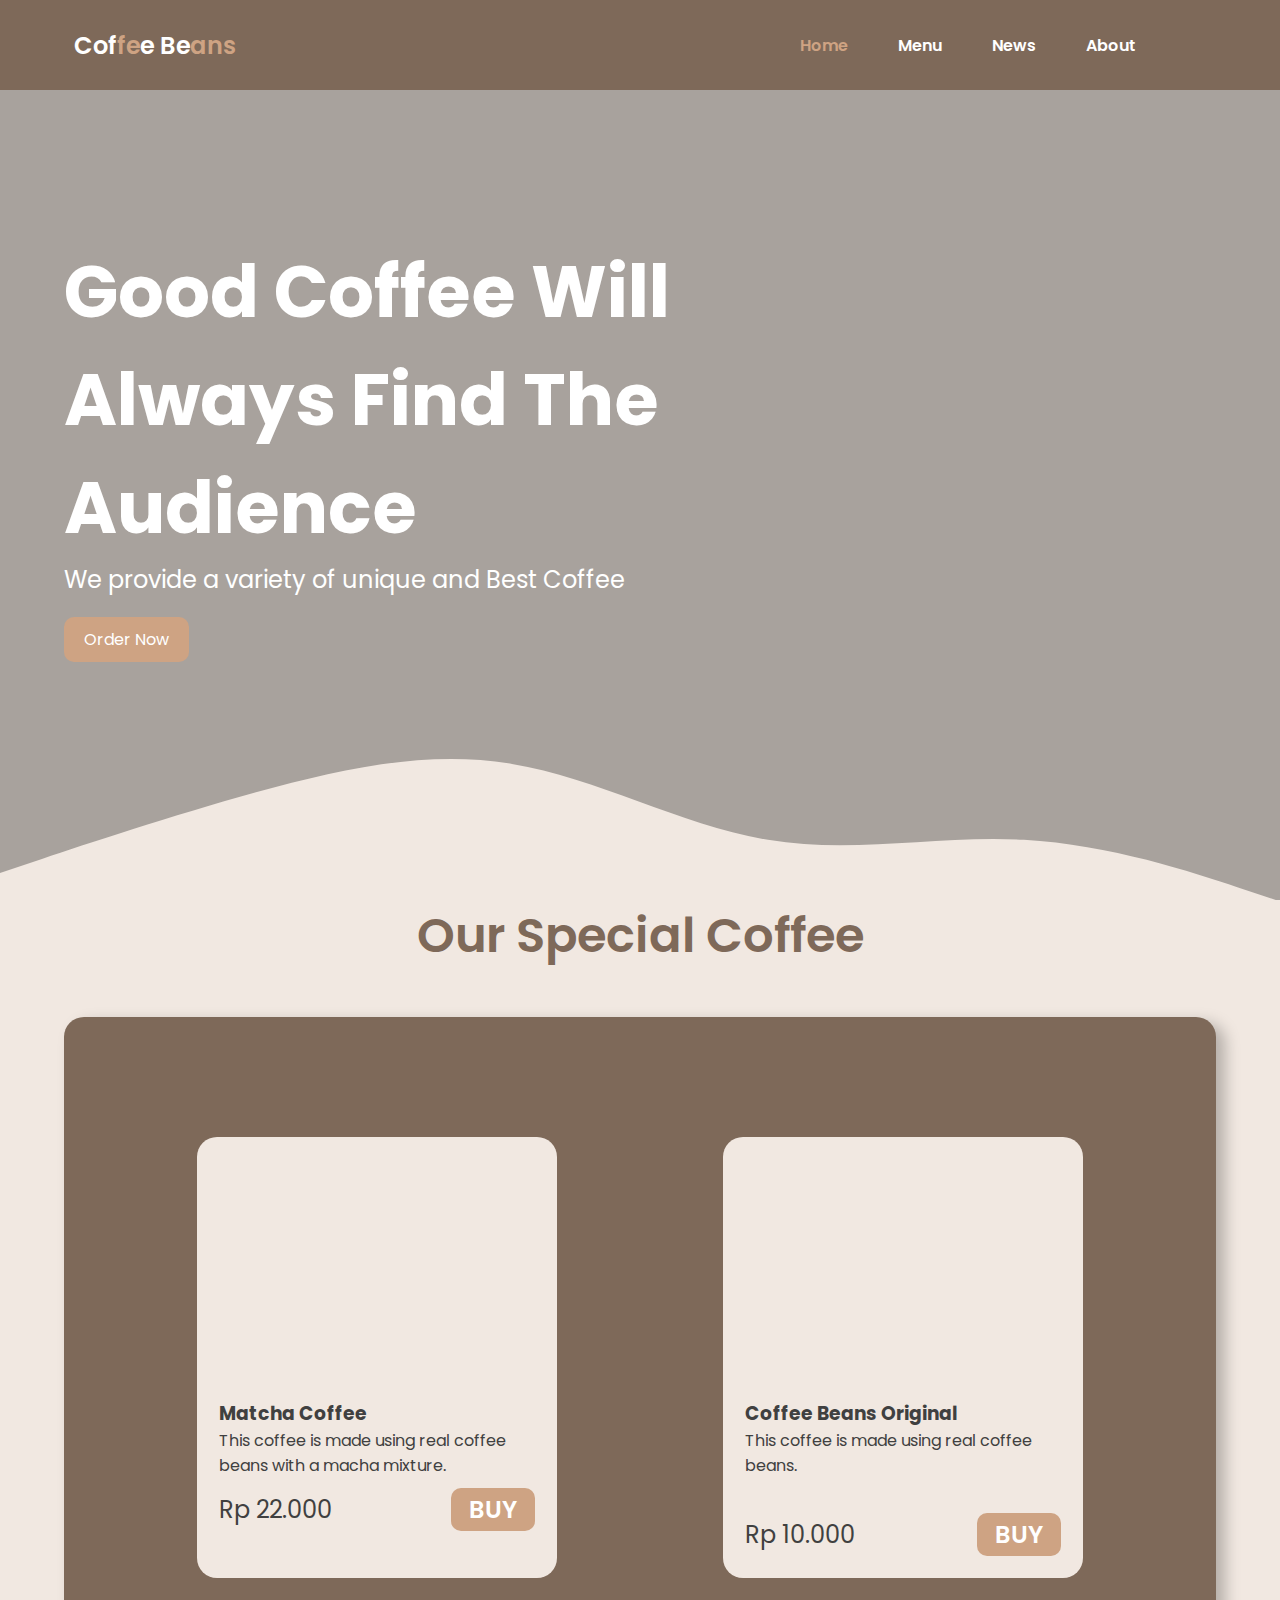
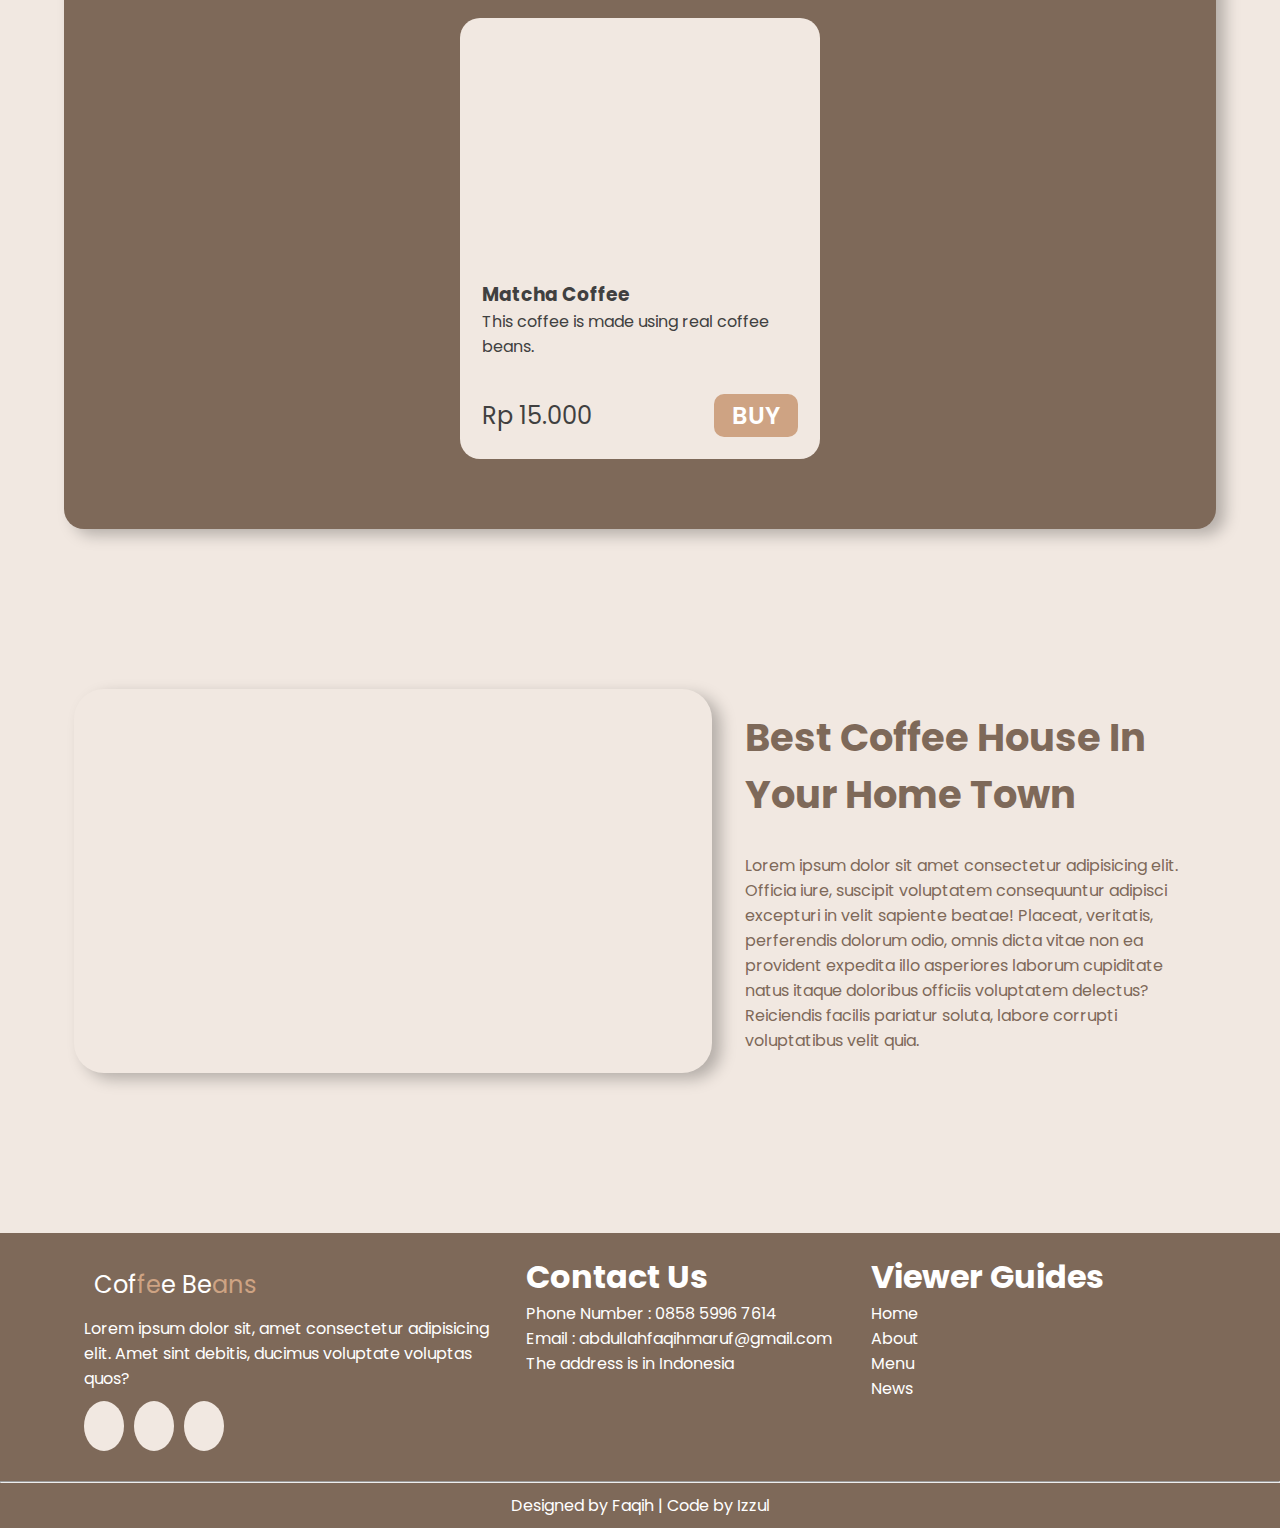
==== index.html @ 6e34bc98 "V2" ====
<!DOCTYPE html>
<html lang="en">

<head>
    <meta charset="UTF-8">
    <meta name="viewport" content="width=device-width, initial-scale=1.0">
    <!--? Font -->
    <link rel="preconnect" href="https://fonts.googleapis.com">
    <link rel="preconnect" href="https://fonts.gstatic.com" crossorigin>
    <link
        href="https://fonts.googleapis.com/css2?family=Inter:wght@100;200;300;400;500;600;700;800;900&family=Poppins:ital,wght@0,100;0,200;0,300;0,400;0,500;0,600;0,700;0,800;0,900;1,100;1,200;1,300;1,400;1,500;1,600;1,700;1,800;1,900&display=swap"
        rel="stylesheet">
    <!--? Font Awesome -->
    <link rel="stylesheet" href="https://cdnjs.cloudflare.com/ajax/libs/font-awesome/6.4.2/css/all.min.css"
        integrity="sha512-z3gLpd7yknf1YoNbCzqRKc4qyor8gaKU1qmn+CShxbuBusANI9QpRohGBreCFkKxLhei6S9CQXFEbbKuqLg0DA=="
        crossorigin="anonymous" referrerpolicy="no-referrer" />
    <!--| Style -->
    <link rel="stylesheet" href="css/style.css">
    <title>CoffeeBeans</title>
</head>

<body>
    <!--? ==== NAVBAR ==== -->
    <header>
        <div class="container">
            <div class="nav">
                <div class="nav-logo">
                    <img src="https://s3-alpha-sig.figma.com/img/4970/9070/c410fe55acb123a678ad45e10f0fdd7c?Expires=1698019200&Signature=XytIebfR-RaneU2qDaHYtxPpBjOl4iCnSsM-wQxqLRP7ggdpRQHXX0Pc2GQqB51GH6HWvp6jPmvZh7eUP5Mfg11wv0GbS5ku~TzlTf72yX4O9HxwXQV4cp6ksvLRkSgjZg1yLLTUNektnLueFHZy6gy31QEyy6GFyaKoExzgG5m74kTsUkfNtLEOCmmHpS-DjbFzZxWWeUgdxFs~0~4xUE1e2X1M4FycIsh5xrHdoZlwd30e8V4n2n80bS4t674sBb317-54WlDuPyuinAHRCjFD6Gdyh57rF3oK0MVfbd6l5C0WLovF42mP~ZpvNUfOlbZP0t4fNk8S-f9FmekIig__&Key-Pair-Id=APKAQ4GOSFWCVNEHN3O4"
                        alt="">
                    <p>Cof<span>fe</span>e Be<span>ans</span></p>
                </div>
                <nav>
                    <ul>
                        <li><a href="#home">Home</a></li>
                        <li><a href="#menu">Menu</a></li>
                        <li><a href="#news">News</a></li>
                        <li><a href="about">About</a></li>
                    </ul>
                    <div class="cart">
                        <i class="fa-solid fa-cart-shopping"></i>
                        <div class="burger">
                            <input type="checkbox" id="">
                            <span></span>
                            <span></span>
                            <span></span>
                        </div>
                    </div>
                </nav>
            </div>
        </div>
    </header>
    <!--! ==== NAVBAR END ==== -->
    <!--? ==== HERO ==== -->
    <section class="home" id="home">
        <div class="img"></div>
        <div class="container h-100 al-c">
            <div class="title">
                <h1>Good Coffee Will<br>Always Find The <br> Audience</h1>
                <p>We provide a variety of unique and Best Coffee</p>
                <a href="#menu">
                    <div class="btn">Order Now</div>
                </a>
            </div>
        </div>
        <svg xmlns="http://www.w3.org/2000/svg" viewBox="0 0 1440 320">
            <path fill="#F1E8E1" fill-opacity="1"
                d="M0,288L48,272C96,256,192,224,288,197.3C384,171,480,149,576,165.3C672,181,768,235,864,250.7C960,267,1056,245,1152,250.7C1248,256,1344,288,1392,304L1440,320L1440,320L1392,320C1344,320,1248,320,1152,320C1056,320,960,320,864,320C768,320,672,320,576,320C480,320,384,320,288,320C192,320,96,320,48,320L0,320Z">
            </path>
        </svg>
    </section>
    <!--! ==== HERO END ==== -->
    <!--? ==== MENU  SECTION ==== -->
    <section class="menu" id="menu">
        <div class="container">
            <div class="tit">
                <h1>Our Special Coffee</h1>
            </div>
            <div class="menu-box">
                <div class="menu-item">
                    <img src="https://s3-alpha-sig.figma.com/img/1c59/38a8/f392780c67a307e33f502397b884c024?Expires=1698019200&Signature=ZkisdMGvo-wTyyJcJlNMrdIAzaZFRWd-dJsBuGGd-EyYubKYcHgtSaUx9HD1E5gqHD8PRIsdLhA86ltHyV75STcPQN~hCXhzM2jA77wXGhvk1Dh9yQMXfesS2cjpZVwbn2lL-YWx24hGftZ3xeegDH92CEukQYyYnYO7mCugO~AK99uobsS1jkohI4PkWPp3PX-NwgJe~xOrQVDxaBPmoO1iuTcWYLg9KnWAotagrvP0br5FsV9W~Jdpjkqw-p7HQPk0mxuR6ji1VFP7qB0707hMtqiQqHhR1YTyAf-vpTovkzBKRjcjqe1LDLV2JStLg7outj8KgsM4I6o4P4sosw__&Key-Pair-Id=APKAQ4GOSFWCVNEHN3O4"
                        alt="">
                    <div class="des">
                        <h3>Matcha Coffee</h3>
                        <p>This coffee is made using real coffee beans with a macha mixture.</p>
                        <div class="price">
                            <p>Rp 22.000</p>
                            <div class="buy">
                                BUY
                            </div>
                        </div>
                    </div>
                </div>
                <div class="menu-item">
                    <img src="https://s3-alpha-sig.figma.com/img/6d53/9090/eb8b45fd71f9e4853e34e6f5f472568f?Expires=1698019200&Signature=YNuu9CQsywQBjUtPf7SQn6zNoOCgaUgO4lIT3Yx9TPzoWj7l8N5MZUm4~6Tn24MKjPBf6FbdLYC748kRk7h-AjgCHys1ITiKkO6IBguOHShNnSNwbvb0QJwEOYKXvZ7H5MXEYZGZj2Aokm~mTh-MsoMbVvfEyYdOmP4SLaap9srs00pML~uMdBcN9ZieRdrs7Dm75ZQPRgAO7ov0nBtGtmmJ7f0RiuM1mpfqLGa-pbdnxLC5ut1FRjkmjr3ppgUAg4fx4seLR5ZHeA5bShkyHzycJP0qp~B5-I3RNjZ616aTEn5MvP9bUnuMlW7KOSP6rEf4WA0R4eGTzeWag75VCw__&Key-Pair-Id=APKAQ4GOSFWCVNEHN3O4"
                        alt="">
                    <div class="des">
                        <h3>Coffee Beans Original</h3>
                        <p>This coffee is made using real coffee beans.</p><br>
                        <div class="price">
                            <p>Rp 10.000</p>
                            <div class="buy">
                                BUY
                            </div>
                        </div>
                    </div>
                </div>
                <div class="menu-item">
                    <img src="https://s3-alpha-sig.figma.com/img/9aee/0692/faa9d4327ca88c1d0c3a421794c82813?Expires=1698019200&Signature=[base64]~webMLwWJH0Cpw0M7lIMrUFK0YyjBxVWnUWwNOEFzDCnb~SCH44BzZlRF2t~6euwoL0J2kwgWYrd1Rw2QTTx54qsCoEbm3UKH0lXmTg__&Key-Pair-Id=APKAQ4GOSFWCVNEHN3O4"
                        alt="">
                    <div class="des">
                        <h3>Matcha Coffee</h3>
                        <p>This coffee is made using real coffee beans.</p><br>
                        <div class="price">
                            <p>Rp 15.000</p>
                            <div class="buy">
                                BUY
                            </div>
                        </div>
                    </div>
                </div>
            </div>
        </div>
    </section>
    <!--! ==== MENU END ==== -->
    <!--? ==== DEFINITION  SECTION ==== -->
    <section class="def" id="def">
        <div class="container">
            <div class="def-grid">
                <img src="https://s3-alpha-sig.figma.com/img/f704/1669/a46951a37e8189d882adf9dfe165d386?Expires=1698019200&Signature=UQm6nIJasDvoP-XhA1CTbuQD8EzMgzz7UwNrTlTijVu7~CM3TzpegFcVRNZA0Myyq0Of-vOuh9h6WJw5fGa2Iutv66a1JZ7sxPLpey7KH4e4ml2ocHULhaRwWocxoIT~[base64]&Key-Pair-Id=APKAQ4GOSFWCVNEHN3O4"
                    alt="">
                <div class="def-text">
                    <h1>Best Coffee House In <br>Your Home Town</h1>
                    <p>Lorem ipsum dolor sit amet consectetur adipisicing elit. Officia iure, suscipit voluptatem
                        consequuntur adipisci excepturi in velit sapiente beatae! Placeat, veritatis, perferendis
                        dolorum odio, omnis dicta vitae non ea provident expedita illo asperiores laborum cupiditate
                        natus itaque doloribus officiis voluptatem delectus? Reiciendis facilis pariatur soluta, labore
                        corrupti voluptatibus velit quia.</p>
                </div>
            </div>
        </div>
    </section>
    <!--! ==== DEFINITION END ==== -->
    <!--? ==== DEFINITION  SECTION ==== -->
    <footer>
        <div class="container">
            <div class="footer-grid">
                <div class="footer-item">
                    <div class="nav-logo">
                        <img src="https://s3-alpha-sig.figma.com/img/4970/9070/c410fe55acb123a678ad45e10f0fdd7c?Expires=1698019200&Signature=XytIebfR-RaneU2qDaHYtxPpBjOl4iCnSsM-wQxqLRP7ggdpRQHXX0Pc2GQqB51GH6HWvp6jPmvZh7eUP5Mfg11wv0GbS5ku~TzlTf72yX4O9HxwXQV4cp6ksvLRkSgjZg1yLLTUNektnLueFHZy6gy31QEyy6GFyaKoExzgG5m74kTsUkfNtLEOCmmHpS-DjbFzZxWWeUgdxFs~0~4xUE1e2X1M4FycIsh5xrHdoZlwd30e8V4n2n80bS4t674sBb317-54WlDuPyuinAHRCjFD6Gdyh57rF3oK0MVfbd6l5C0WLovF42mP~ZpvNUfOlbZP0t4fNk8S-f9FmekIig__&Key-Pair-Id=APKAQ4GOSFWCVNEHN3O4"
                            alt="">
                        <p>Cof<span>fe</span>e Be<span>ans</span></p>
                    </div>
                    <p>Lorem ipsum dolor sit, amet consectetur adipisicing elit. Amet sint debitis, ducimus voluptate
                        voluptas quos?</p>
                    <div class="sosmed">
                        <div class="sos">
                            <a href="https://facebook.com"><i class="fa-brands fa-facebook-square"></i></a>
                        </div>
                        <div class="sos">
                            <a href="https://instagram.com"><i class="fa-brands fa-instagram"></i></a>
                        </div>
                        <div class="sos">
                            <a href="https://twitter.com"><i class="fa-brands fa-x-twitter"></i></a>
                        </div>
                    </div>
                </div>
                <div class="footer-item">
                    <h1>Contact Us</h1>
                    <p>Phone Number : 0858 5996 7614</p>
                    <p>Email : abdullahfaqihmaruf@gmail.com</p>
                    <p>The address is in Indonesia</p>
                </div>
                <div class="footer-item">
                    <h1>Viewer Guides</h1>
                    <a href="#home">Home</a>
                    <a href="/">About</a>
                    <a href="/">Menu</a>
                    <a href="/">News</a>
                </div>
            </div>
        </div>
        <hr>
        <p style="text-align: center;padding: 10px;">Designed by Faqih | Code by Izzul</p>
    </footer>
    <!--! ==== DEFINITION END ==== -->
    <script src="js/index.js"></script>
</body>

</html>
---- css/style.css ----
* {
      box-sizing: border-box;
      margin: 0;
      padding: 0;
      font-family: "Poppins", sans serif;
      color: white;
}
/*! Root settings */
:root {
      --primary: #7e6959;
      --secondary: #cea383;
      --third: #f1e8e1;
      --transition: all .4s ease-in-out;
}

/*! Global settings */
.container {
      width: 90%;
      max-width: 1240px;
      margin: auto;
}
span {
      color: var(--secondary);
}
.h-100 {
      height: 100vh;
}
.al-c {
      display: flex;
      align-items: center;
}

html{
    scroll-behavior: smooth;
    background-color: var(--third);
}
a{
      text-decoration:none;
}

/* Nav Settings */
header {
      width: 100%;
      position: fixed;
      background-color: var(--primary);
      z-index: 100;
}
nav {
      display: flex;
      height: 10vh;
      align-items: center;
}
nav ul {
      display: flex;
      gap: 50px;
}
nav ul li {
      list-style: none;
}
nav ul li a {
      text-decoration: none;
      transition: var(--transition);
}
nav ul li:first-child a{
    color: var(--secondary) !important;
}
.nav {
      display: flex;
      justify-content: space-between;
      font-weight: 600;
      /* position: fixed; */
      background-color: var(--primary);
}
.nav-logo {
      display: flex;
      align-items: center;
      font-size: 1.5rem;
}
.nav-logo img {
      height: 7vh;
      margin-right: 10px;
}
.cart {
      margin-left: 80px;
      display: flex;
      align-items: center;
      gap: 20px;
}
.cart i {
      transition: var(--transition);
}
nav ul li a:hover {
      color: var(--secondary);
}
.cart i:hover {
      color: var(--secondary);
      cursor: pointer;
}

.burger {
      height: 28px;
      display: flex;
      flex-direction: column;
      justify-content: space-between;
      display: none;
      margin: auto;
}

.burger span {
      display: block;
      width: 36px;
      height: 4px;
      border-radius: 100px;
      background-color: white;
      transition: var(--transition);
}
.burger input {
      position: absolute;
      width: 32px;
      height: 30px;
      opacity: 0;
      z-index: 10;
      cursor: pointer;
}
.burger input:hover ~ span {
      background-color: var(--secondary);
}
.burger input:checked ~ span:nth-child(2) {
      transform: rotate(45deg);
      transform-origin: 0px 3px;
}
.burger input:checked ~ span:nth-child(3) {
      transform: scaleX(0);
}
.burger input:checked ~ span:nth-child(4) {
      transform: rotate(-45deg);
      transform-origin: 2px 2px;
}

.img {
      width: 100%;
      height: 100vh;
      position: absolute;
      background-image: url(https://s3-alpha-sig.figma.com/img/aafb/4076/312a44fe25e273e71fb5f6df53764332?Expires=1698019200&Signature=OdtggVB~pqIja1iTA9KClODpAZpKGxn8-eRg2SfkQPOB28svb~e00MuW1U5YuWLLEF8Y6GOZu5oZw92bNRztNWGpd3bgXC~6OKLkMnAs7qkmA5eDzyJ2O9WsY6u62bTVaHQky~a81PNhoQXKzP6HTq3-FEufXP9R0r4d4Y~~rKPHx2BGg5HdzF3rgBzJHtC1uZfiDgCat9v34SPjFlnrL1LC4xKzFHVNr5Hwt-KOcuCocaPrqIUdeI~j0KUcuvvflOECzZ0ayc-~4WeKXCYQ5o-uR408fChauijom1lcVJ9jejYGOxc1IAZFgwDJaOO50MoC6cgA8yn96xnh5lOn7A__&Key-Pair-Id=APKAQ4GOSFWCVNEHN3O4);
      background-size: cover;
      background-position: center;
      z-index: -1;
}
.img::after {
      content: "";
      position: absolute;
      display: block;
      width: 100%;
      height: 100%;
      background-color: rgba(0, 0, 0, 0.3);
      z-index: -1;
}
.title {
      color: white;
}
.title h1 {
      font-size: 4.5em;
}
.title p{
      font-size: 1.5em;
}
.btn {
      display: inline-block;
      padding: 10px 20px;
      background-color: var(--secondary);
      color: white;
      margin-top: 20px;
      border-radius: 10px;
      transition: var(--transition);
      font-size: 16px;
      
}
.btn:hover {
      background-color: var(--primary);
      cursor: pointer;
}
.home {
      width: 100%;
      height: 100vh;
      overflow: hidden;
}
svg {
      position: absolute;
      bottom: -1px;
      z-index: -1;
}

.menu {
      background-color: var(--third);
}
.tit {
    margin: auto;
}
.tit h1 {
    text-align: center;
      color: var(--primary);
      font-size: 3rem;
      font-style: normal;
      font-weight: 600;
}
.menu-box{
    width: 100%;
    background-color: var(--primary);
    padding: 100px 50px 50px 50px;
    border-radius: 20px;
    margin-top: 45px;
    display: grid;
    grid-template-columns: repeat(auto-fit, minmax(320px,1fr));
    display: flex;
    flex-wrap: wrap;
    justify-content: center;
    box-shadow: 9px 6px 15px 0px rgba(0, 0, 0, 0.25);

}
.menu-item{
    background-color: var(--third);
    border-radius: 20px;
    width: 40vh;
    text-align: center;
    justify-content: center;
    padding: 0px 22px 22px 22px;
    margin: auto;
    margin: 20px auto;
    min-width: 294px;
    min-height: 440px;
    flex-wrap: wrap;
}
.menu-item img{
    margin: auto;
    width: 100%;
    min-width: 205px;
    min-height: 255px;
}
.des{
    text-align: start;
}
.des h3,.des p{
    color: #404040;
    align-self: center;
}

.price{
    display: flex;
    justify-content: space-between;
    margin-top: 10px;
    font-size: 24px;
}
.buy{
    padding: 4px 18px;
    background-color: var(--secondary);
    border-radius: 10px;
    font-weight: 600;
    align-items: center;
    display: flex;
    cursor: pointer;
    transition: var(--transition);
}
.buy:hover{
    background-color: var(--primary);
    transform: scale(0.97);
}
.buy:active{
    transform: scale(0.90);
}


.def-grid{
    display: grid;
    grid-template-columns: 1.3fr 1fr;
    margin: 150px 0;

}
.def-grid img{
    width: 98%;
    margin: 10px;
    border-radius: 30px;
    box-shadow: 9px 6px 15px 0px rgba(0, 0, 0, 0.25);
}
.def-text{
    padding: 30px;
    color: var(--primary);
}

.def-text h1,.def-text p{
    color: var(--primary);
}
.def-text h1{
    font-size: 2.4em;
    margin-bottom: 30px;
}

footer{
      background-color: var(--primary);
}

.footer-grid{
      display: grid;
      grid-template-columns: 1.3fr 1fr 1fr;
      gap: 20px;
      padding: 20px;
}
.footer-item{
      display: flex;
      flex-direction: column;
      /* width: 90%; */
}
.sosmed{
      display: flex;
}

.sos{
      /* width: 50px;
      height: 50px; */
      background-color: var(--third);
      display: flex;
      justify-content: center;
      align-items: center;
      border-radius: 100%;
      padding: 10px;
      margin: 10px 10px 10px 0;
      aspect-ratio: 1/1;
}
.sos a i{
      color: var(--primary);
      font-size: 20px;
      padding: 10px;
}
.footer-grid .footer-item:nth-child(3) a{
      transition: var(--transition);
}

.footer-grid .footer-item:nth-child(3) a:hover{
      color: var(--secondary);
}



@media screen and (max-width: 768px) {
      .home{
            font-size:60%;
      }
      .burger {
            display: flex;
      }

      nav ul {
            width: 50%;
            height: 100vh;
            flex-direction: column;
            right: 0;
            position: absolute;
            background-color: var(--primary);
            bottom: -100vh;
            text-align: right;
            gap: 30px;
            transform: translateX(100%);
            transition: var(--transition);
      }
      nav ul li {
            margin: 20px 30px 0 0;
            transition: var(--transition);
      }
      nav ul li:hover {
            transform: translateX(-5%);
      }
      .active {
            transform: translateX(0);
      }
      .def-text{
            font-size: 83%;
      }
}
@media screen and (max-width:1110px){
      .menu-box{
            /* grid-template-columns: 1fr; */
            grid-template-rows: repeat(3,1fr);
      }
}

@media screen and (max-width:1190px){
      .def-grid{
            grid-template-columns: 1fr;
      }
      .def-grid img{
            transform: scale(.85);
      }
      
}
@media screen and (max-width:1190px){
      .footer-grid{
            grid-template-columns: 1fr;
            gap: 20px;
      }
}
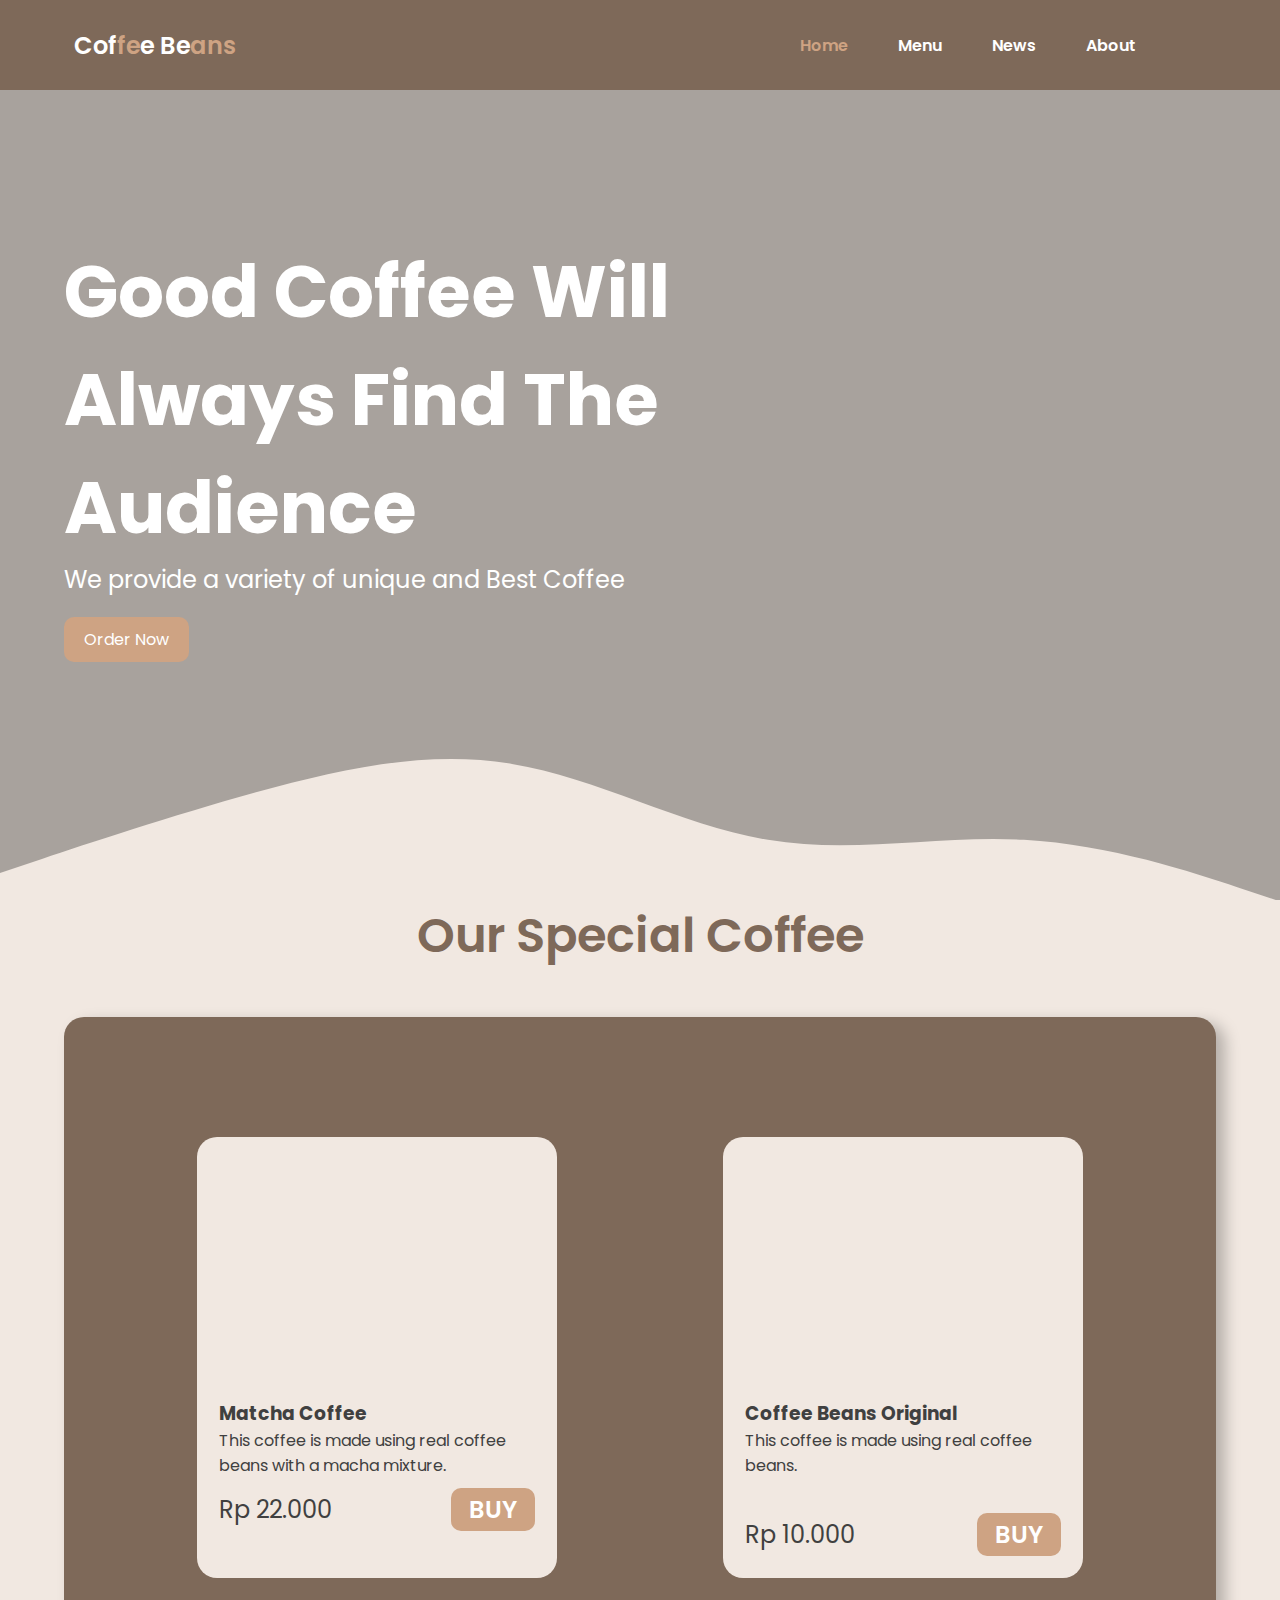
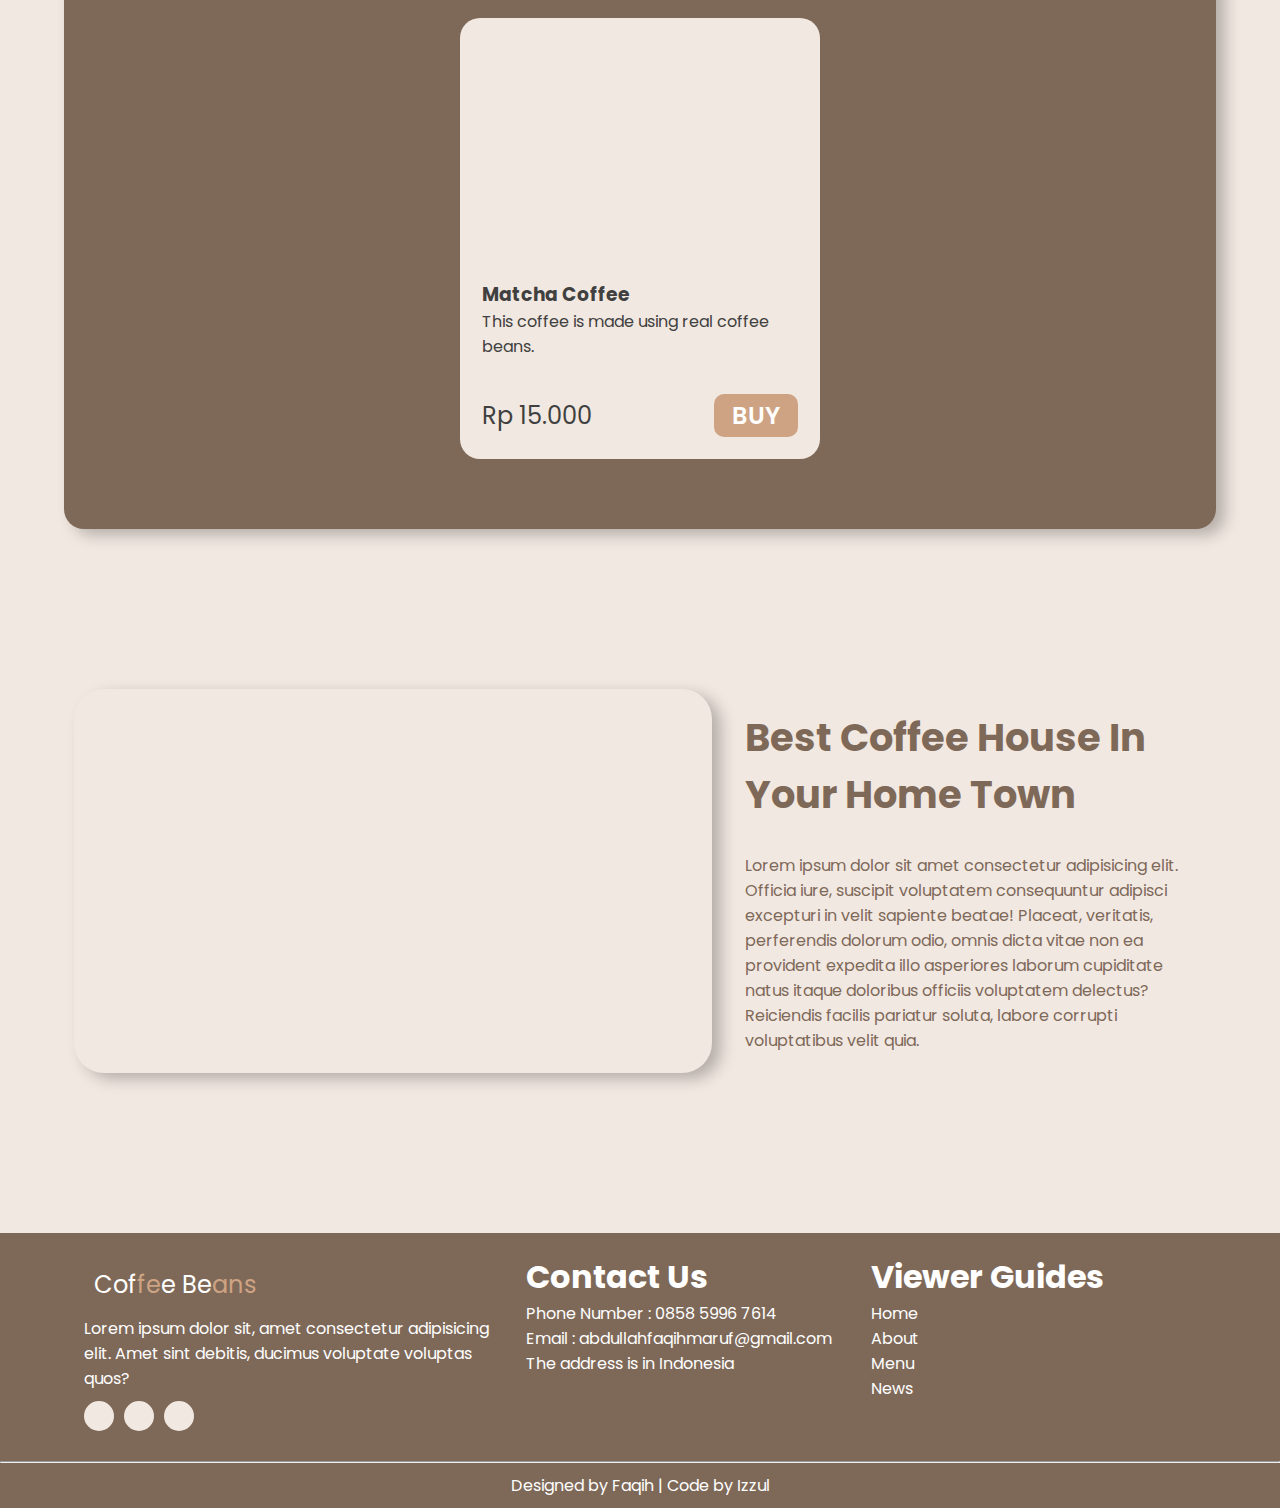
==== commit cd18a62a: "Main Fixed Phase1" ====
--- a/index.html
+++ b/index.html
@@ -39,10 +39,10 @@
                     <div class="cart">
                         <i class="fa-solid fa-cart-shopping"></i>
                         <div class="burger">
-                            <input type="checkbox" id="">
-                            <span></span>
-                            <span></span>
-                            <span></span>
+                            <input type="checkbox" id="burgerClick">
+                            <span id="span1"></span>
+                            <span id="span2"></span>
+                            <span id="span3"></span>
                         </div>
                     </div>
                 </nav>
@@ -140,7 +140,7 @@
         </div>
     </section>
     <!--! ==== DEFINITION END ==== -->
-    <!--? ==== DEFINITION  SECTION ==== -->
+    <!--? ==== FOOTER ==== -->
     <footer>
         <div class="container">
             <div class="footer-grid">
@@ -182,8 +182,7 @@
         <hr>
         <p style="text-align: center;padding: 10px;">Designed by Faqih | Code by Izzul</p>
     </footer>
-    <!--! ==== DEFINITION END ==== -->
+    <!--! ==== FOOTER END ==== -->
     <script src="js/index.js"></script>
 </body>
-
 </html>--- a/css/style.css
+++ b/css/style.css
@@ -33,6 +33,7 @@
 html{
     scroll-behavior: smooth;
     background-color: var(--third);
+    scroll-padding-top: 4.5em;
 }
 a{
       text-decoration:none;
@@ -125,14 +126,14 @@
 .burger input:hover ~ span {
       background-color: var(--secondary);
 }
-.burger input:checked ~ span:nth-child(2) {
+.ac1 {
       transform: rotate(45deg);
       transform-origin: 0px 3px;
 }
-.burger input:checked ~ span:nth-child(3) {
+.ac2 {
       transform: scaleX(0);
 }
-.burger input:checked ~ span:nth-child(4) {
+.ac3 {
       transform: rotate(-45deg);
       transform-origin: 2px 2px;
 }
@@ -178,6 +179,10 @@
 .btn:hover {
       background-color: var(--primary);
       cursor: pointer;
+      transform: scale(.98);
+}
+.btn:active{
+      transform: scale(.92);
 }
 .home {
       width: 100%;
@@ -321,15 +326,25 @@
       justify-content: center;
       align-items: center;
       border-radius: 100%;
-      padding: 10px;
+      /* padding: 10px; */
       margin: 10px 10px 10px 0;
       aspect-ratio: 1/1;
+      transition: var(--transition);
 }
 .sos a i{
       color: var(--primary);
-      font-size: 20px;
-      padding: 10px;
-}
+      font-size: 18px;
+      padding: 15px;
+}
+
+.sos:hover{
+      background-color: var(--secondary);
+      transform: scale(.97);
+}
+.sos:active{
+      transform: scale(.9);
+}
+
 .footer-grid .footer-item:nth-child(3) a{
       transition: var(--transition);
 }
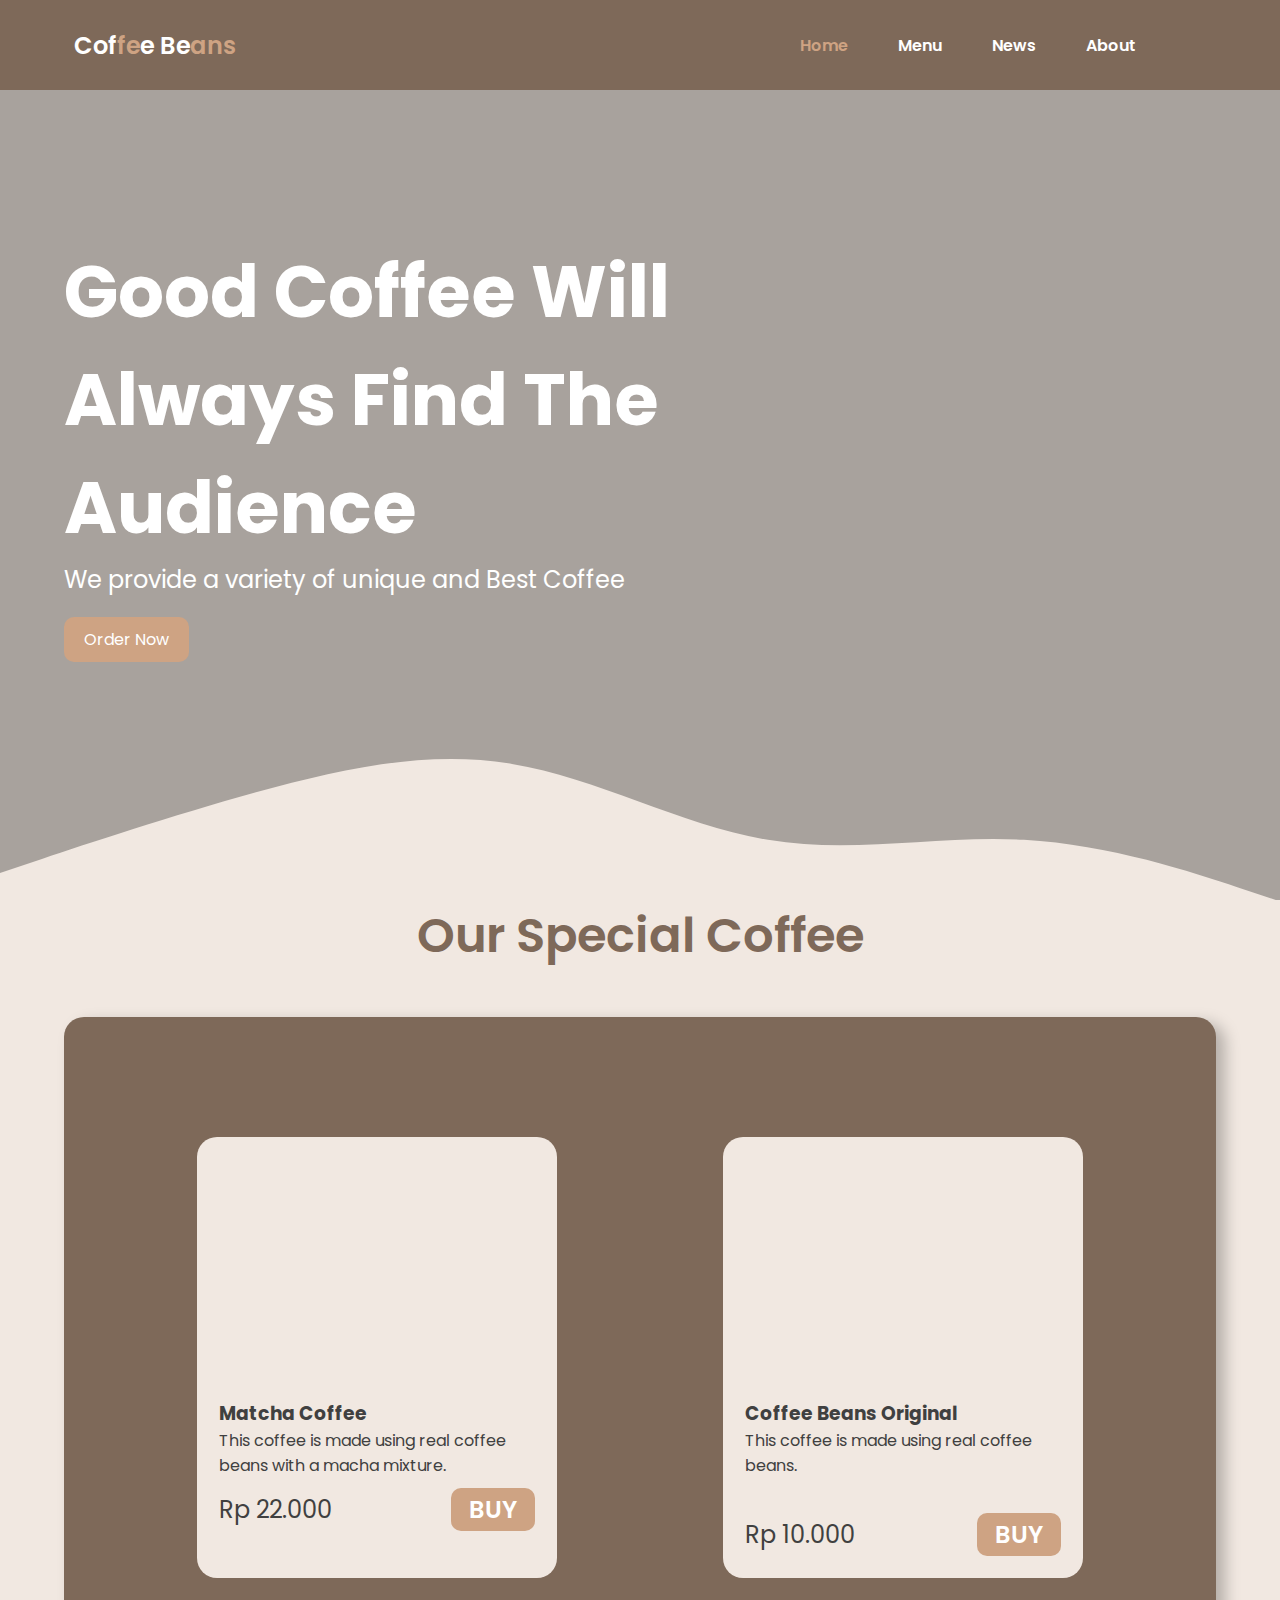
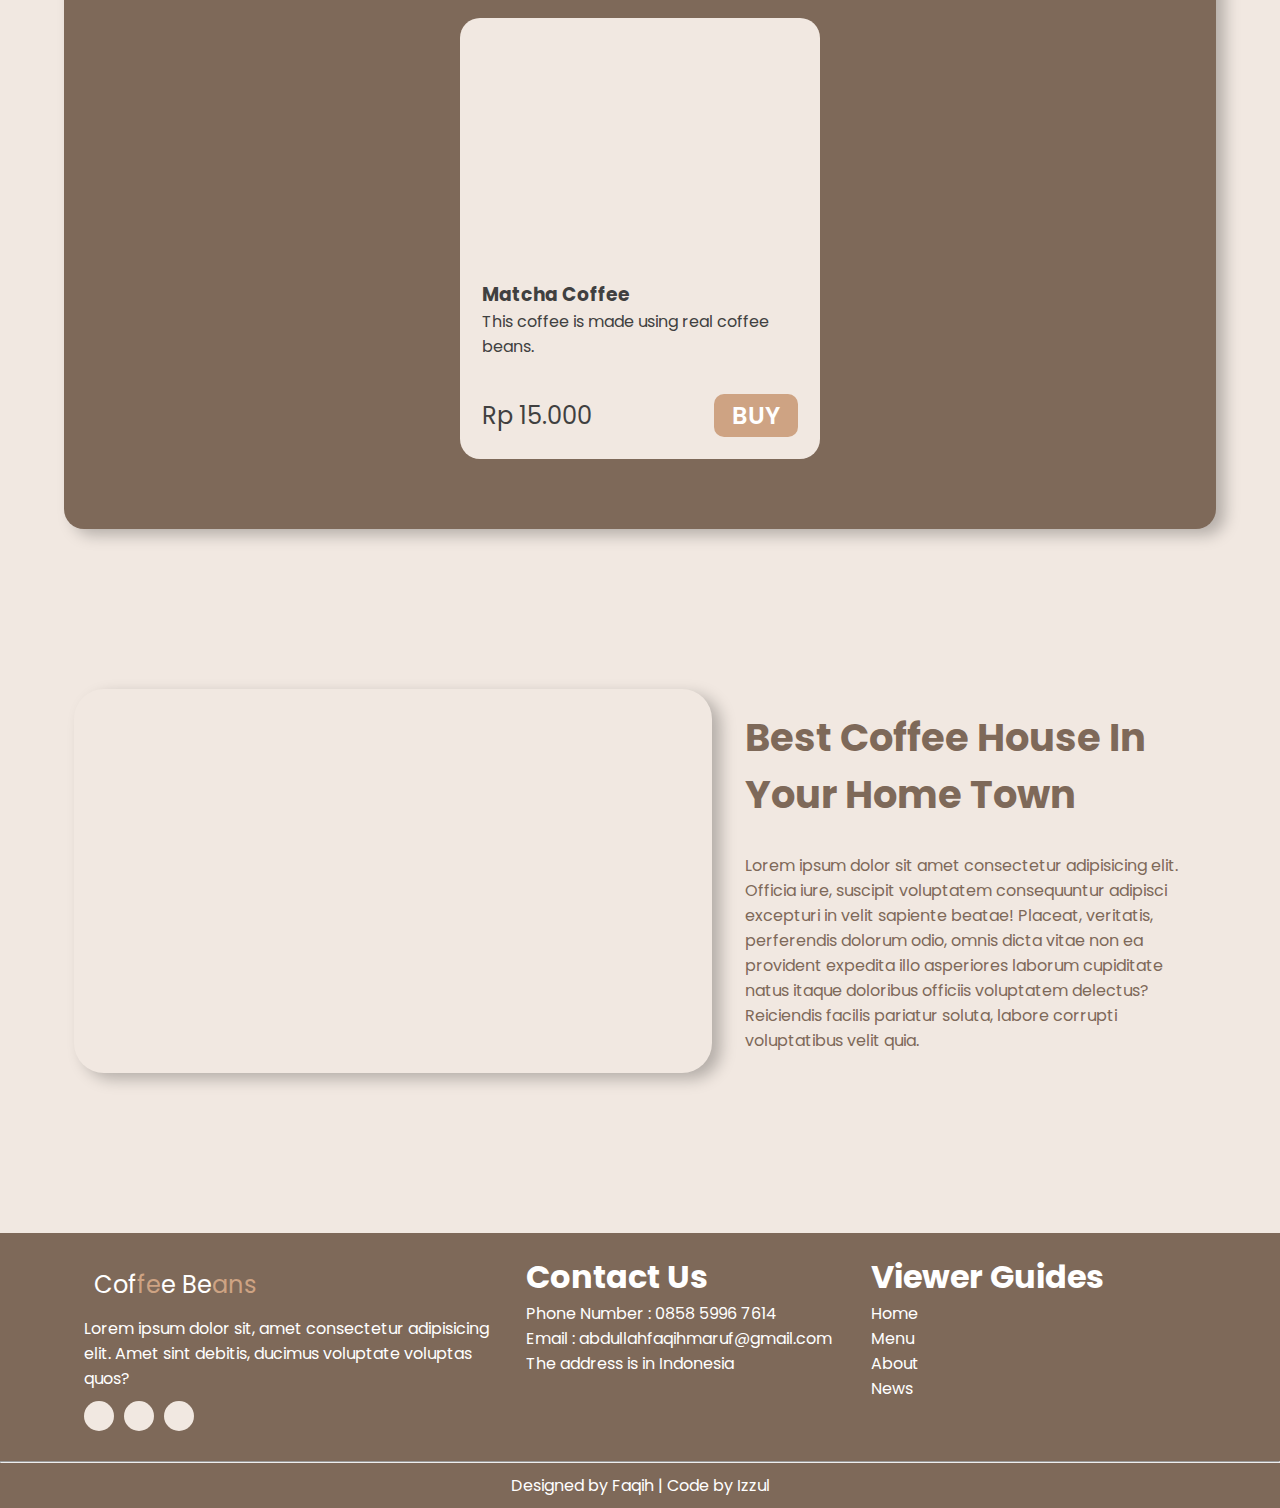
==== commit e8cede4f: "V4" ====
--- a/index.html
+++ b/index.html
@@ -15,8 +15,10 @@
         integrity="sha512-z3gLpd7yknf1YoNbCzqRKc4qyor8gaKU1qmn+CShxbuBusANI9QpRohGBreCFkKxLhei6S9CQXFEbbKuqLg0DA=="
         crossorigin="anonymous" referrerpolicy="no-referrer" />
     <!--| Style -->
+    <link rel="stylesheet" href="https://raw.githubusercontent.com/izzulaverroes/ave/main/cdn.css">
     <link rel="stylesheet" href="css/style.css">
-    <title>CoffeeBeans</title>
+    <link rel="shortcut icon" href="https://s3-alpha-sig.figma.com/img/4970/9070/c410fe55acb123a678ad45e10f0fdd7c?Expires=1698019200&Signature=XytIebfR-RaneU2qDaHYtxPpBjOl4iCnSsM-wQxqLRP7ggdpRQHXX0Pc2GQqB51GH6HWvp6jPmvZh7eUP5Mfg11wv0GbS5ku~TzlTf72yX4O9HxwXQV4cp6ksvLRkSgjZg1yLLTUNektnLueFHZy6gy31QEyy6GFyaKoExzgG5m74kTsUkfNtLEOCmmHpS-DjbFzZxWWeUgdxFs~0~4xUE1e2X1M4FycIsh5xrHdoZlwd30e8V4n2n80bS4t674sBb317-54WlDuPyuinAHRCjFD6Gdyh57rF3oK0MVfbd6l5C0WLovF42mP~ZpvNUfOlbZP0t4fNk8S-f9FmekIig__&Key-Pair-Id=APKAQ4GOSFWCVNEHN3O4" type="image/x-icon">
+    <title id="pagetitle">CoffeeBeans | Home</title>
 </head>
 
 <body>
@@ -32,12 +34,12 @@
                 <nav>
                     <ul>
                         <li><a href="#home">Home</a></li>
-                        <li><a href="#menu">Menu</a></li>
-                        <li><a href="#news">News</a></li>
-                        <li><a href="about">About</a></li>
+                        <li><a href="menu/">Menu</a></li>
+                        <li><a href="news/">News</a></li>
+                        <li><a href="about/">About</a></li>
                     </ul>
                     <div class="cart">
-                        <i class="fa-solid fa-cart-shopping"></i>
+                        <a href="/menu/"><i class="fa-solid fa-cart-shopping" style="font-size: x-large;"></i></a>
                         <div class="burger">
                             <input type="checkbox" id="burgerClick">
                             <span id="span1"></span>
@@ -75,45 +77,54 @@
             <div class="tit">
                 <h1>Our Special Coffee</h1>
             </div>
-            <div class="menu-box">
-                <div class="menu-item">
-                    <img src="https://s3-alpha-sig.figma.com/img/1c59/38a8/f392780c67a307e33f502397b884c024?Expires=1698019200&Signature=ZkisdMGvo-wTyyJcJlNMrdIAzaZFRWd-dJsBuGGd-EyYubKYcHgtSaUx9HD1E5gqHD8PRIsdLhA86ltHyV75STcPQN~hCXhzM2jA77wXGhvk1Dh9yQMXfesS2cjpZVwbn2lL-YWx24hGftZ3xeegDH92CEukQYyYnYO7mCugO~AK99uobsS1jkohI4PkWPp3PX-NwgJe~xOrQVDxaBPmoO1iuTcWYLg9KnWAotagrvP0br5FsV9W~Jdpjkqw-p7HQPk0mxuR6ji1VFP7qB0707hMtqiQqHhR1YTyAf-vpTovkzBKRjcjqe1LDLV2JStLg7outj8KgsM4I6o4P4sosw__&Key-Pair-Id=APKAQ4GOSFWCVNEHN3O4"
-                        alt="">
-                    <div class="des">
-                        <h3>Matcha Coffee</h3>
-                        <p>This coffee is made using real coffee beans with a macha mixture.</p>
-                        <div class="price">
-                            <p>Rp 22.000</p>
-                            <div class="buy">
-                                BUY
+            <div class="m">
+
+                <div class="menu-box">
+                    <div class="menu-item">
+                        <img src="https://s3-alpha-sig.figma.com/img/1c59/38a8/f392780c67a307e33f502397b884c024?Expires=1698019200&Signature=ZkisdMGvo-wTyyJcJlNMrdIAzaZFRWd-dJsBuGGd-EyYubKYcHgtSaUx9HD1E5gqHD8PRIsdLhA86ltHyV75STcPQN~hCXhzM2jA77wXGhvk1Dh9yQMXfesS2cjpZVwbn2lL-YWx24hGftZ3xeegDH92CEukQYyYnYO7mCugO~AK99uobsS1jkohI4PkWPp3PX-NwgJe~xOrQVDxaBPmoO1iuTcWYLg9KnWAotagrvP0br5FsV9W~Jdpjkqw-p7HQPk0mxuR6ji1VFP7qB0707hMtqiQqHhR1YTyAf-vpTovkzBKRjcjqe1LDLV2JStLg7outj8KgsM4I6o4P4sosw__&Key-Pair-Id=APKAQ4GOSFWCVNEHN3O4"
+                            alt="">
+                        <div class="des">
+                            <h3>Matcha Coffee</h3>
+                            <p>This coffee is made using real coffee beans with a macha mixture.</p>
+                            <div class="price">
+                                <p>Rp 22.000</p>
+                                <a href="/menu/">
+                                    <div class="buy">
+                                        BUY
+                                    </div>
+                                </a>
                             </div>
                         </div>
                     </div>
-                </div>
-                <div class="menu-item">
-                    <img src="https://s3-alpha-sig.figma.com/img/6d53/9090/eb8b45fd71f9e4853e34e6f5f472568f?Expires=1698019200&Signature=YNuu9CQsywQBjUtPf7SQn6zNoOCgaUgO4lIT3Yx9TPzoWj7l8N5MZUm4~6Tn24MKjPBf6FbdLYC748kRk7h-AjgCHys1ITiKkO6IBguOHShNnSNwbvb0QJwEOYKXvZ7H5MXEYZGZj2Aokm~mTh-MsoMbVvfEyYdOmP4SLaap9srs00pML~uMdBcN9ZieRdrs7Dm75ZQPRgAO7ov0nBtGtmmJ7f0RiuM1mpfqLGa-pbdnxLC5ut1FRjkmjr3ppgUAg4fx4seLR5ZHeA5bShkyHzycJP0qp~B5-I3RNjZ616aTEn5MvP9bUnuMlW7KOSP6rEf4WA0R4eGTzeWag75VCw__&Key-Pair-Id=APKAQ4GOSFWCVNEHN3O4"
-                        alt="">
-                    <div class="des">
-                        <h3>Coffee Beans Original</h3>
-                        <p>This coffee is made using real coffee beans.</p><br>
-                        <div class="price">
-                            <p>Rp 10.000</p>
-                            <div class="buy">
-                                BUY
+                    <div class="menu-item">
+                        <img src="https://s3-alpha-sig.figma.com/img/6d53/9090/eb8b45fd71f9e4853e34e6f5f472568f?Expires=1698019200&Signature=YNuu9CQsywQBjUtPf7SQn6zNoOCgaUgO4lIT3Yx9TPzoWj7l8N5MZUm4~6Tn24MKjPBf6FbdLYC748kRk7h-AjgCHys1ITiKkO6IBguOHShNnSNwbvb0QJwEOYKXvZ7H5MXEYZGZj2Aokm~mTh-MsoMbVvfEyYdOmP4SLaap9srs00pML~uMdBcN9ZieRdrs7Dm75ZQPRgAO7ov0nBtGtmmJ7f0RiuM1mpfqLGa-pbdnxLC5ut1FRjkmjr3ppgUAg4fx4seLR5ZHeA5bShkyHzycJP0qp~B5-I3RNjZ616aTEn5MvP9bUnuMlW7KOSP6rEf4WA0R4eGTzeWag75VCw__&Key-Pair-Id=APKAQ4GOSFWCVNEHN3O4"
+                            alt="">
+                        <div class="des">
+                            <h3>Coffee Beans Original</h3>
+                            <p>This coffee is made using real coffee beans.</p><br>
+                            <div class="price">
+                                <p>Rp 10.000</p>
+                                <a href="/menu/">
+                                    <div class="buy">
+                                        BUY
+                                    </div>
+                                </a>
                             </div>
                         </div>
                     </div>
-                </div>
-                <div class="menu-item">
-                    <img src="https://s3-alpha-sig.figma.com/img/9aee/0692/faa9d4327ca88c1d0c3a421794c82813?Expires=1698019200&Signature=[base64]~webMLwWJH0Cpw0M7lIMrUFK0YyjBxVWnUWwNOEFzDCnb~SCH44BzZlRF2t~6euwoL0J2kwgWYrd1Rw2QTTx54qsCoEbm3UKH0lXmTg__&Key-Pair-Id=APKAQ4GOSFWCVNEHN3O4"
-                        alt="">
-                    <div class="des">
-                        <h3>Matcha Coffee</h3>
-                        <p>This coffee is made using real coffee beans.</p><br>
-                        <div class="price">
-                            <p>Rp 15.000</p>
-                            <div class="buy">
-                                BUY
+                    <div class="menu-item">
+                        <img src="https://s3-alpha-sig.figma.com/img/9aee/0692/faa9d4327ca88c1d0c3a421794c82813?Expires=1698019200&Signature=[base64]~webMLwWJH0Cpw0M7lIMrUFK0YyjBxVWnUWwNOEFzDCnb~SCH44BzZlRF2t~6euwoL0J2kwgWYrd1Rw2QTTx54qsCoEbm3UKH0lXmTg__&Key-Pair-Id=APKAQ4GOSFWCVNEHN3O4"
+                            alt="">
+                        <div class="des">
+                            <h3>Matcha Coffee</h3>
+                            <p>This coffee is made using real coffee beans.</p><br>
+                            <div class="price">
+                                <p>Rp 15.000</p>
+                                <a href="/menu/">
+                                    <div class="buy">
+                                        BUY
+                                    </div>
+                                </a>
                             </div>
                         </div>
                     </div>
@@ -173,9 +184,9 @@
                 <div class="footer-item">
                     <h1>Viewer Guides</h1>
                     <a href="#home">Home</a>
-                    <a href="/">About</a>
-                    <a href="/">Menu</a>
-                    <a href="/">News</a>
+                    <a href="/menu/">Menu</a>
+                    <a href="/about/">About</a>
+                    <a href="/news/">News</a>
                 </div>
             </div>
         </div>
@@ -185,4 +196,5 @@
     <!--! ==== FOOTER END ==== -->
     <script src="js/index.js"></script>
 </body>
+
 </html>